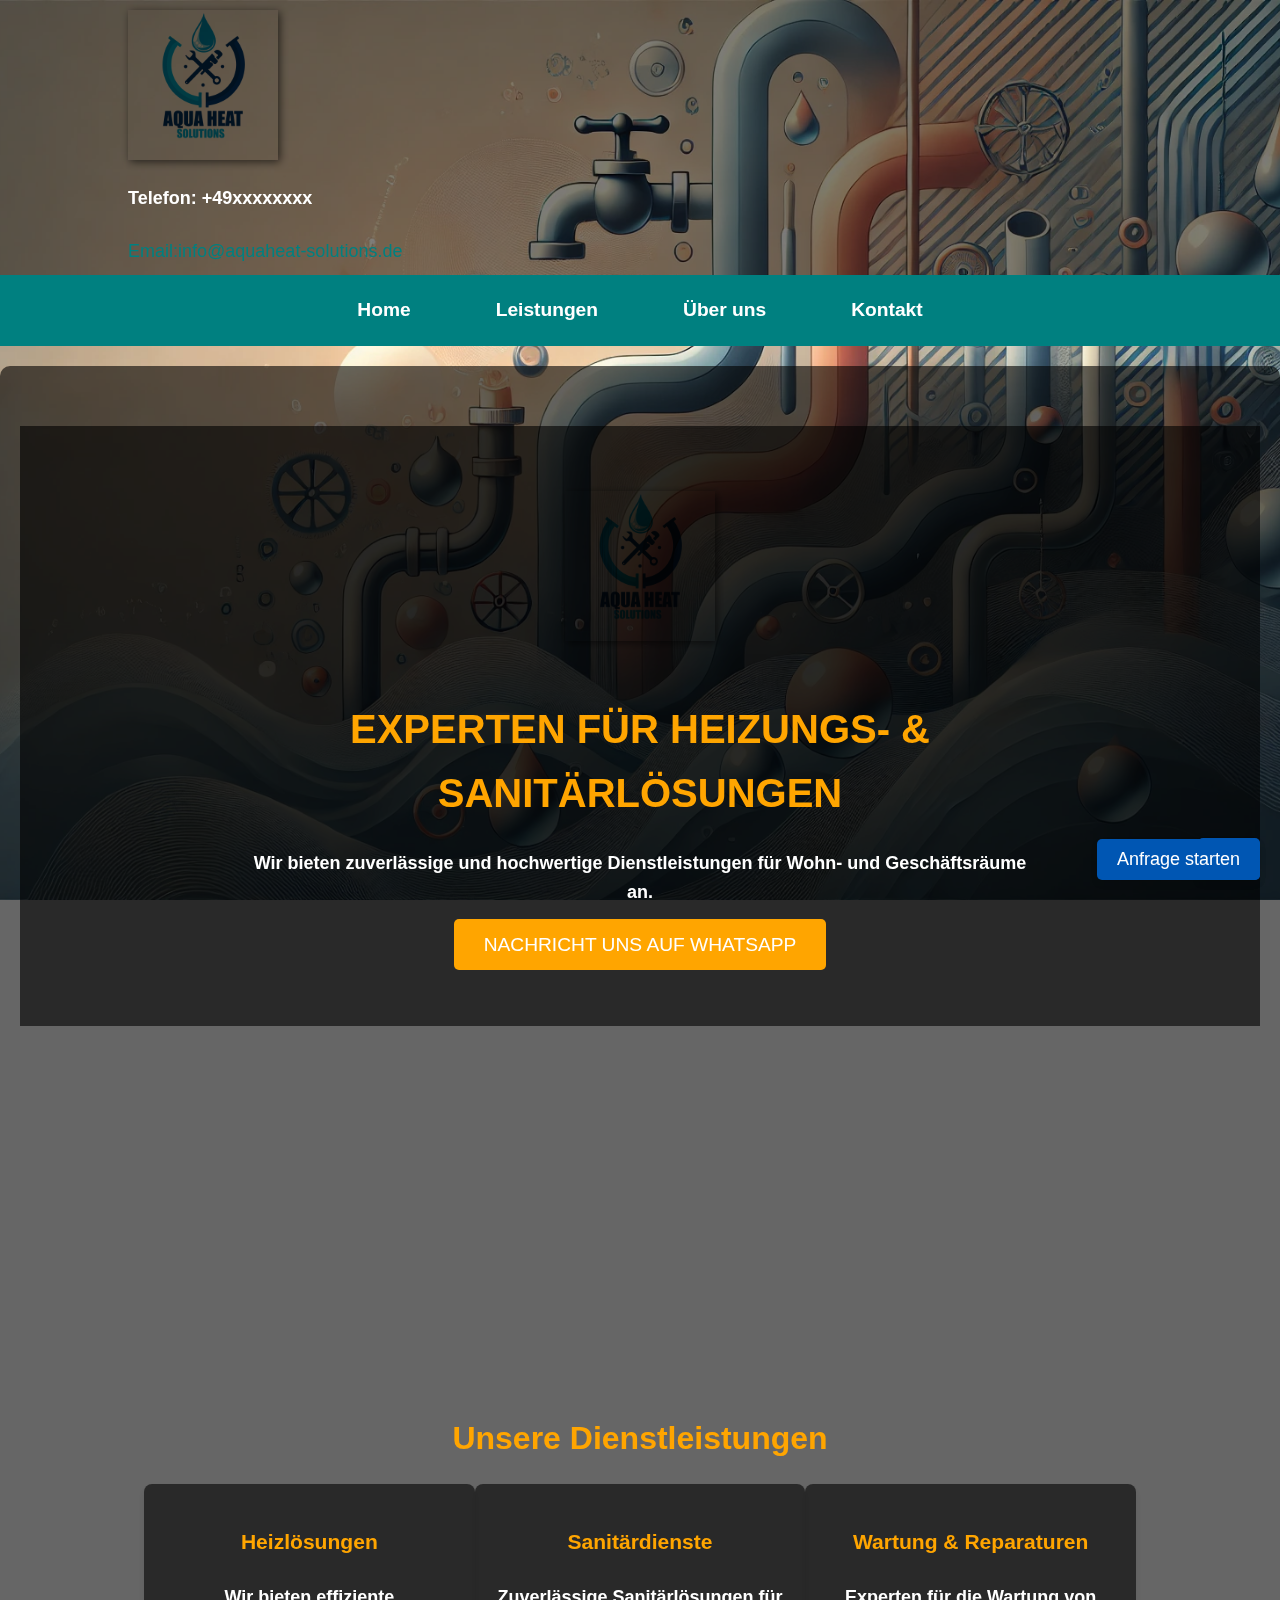
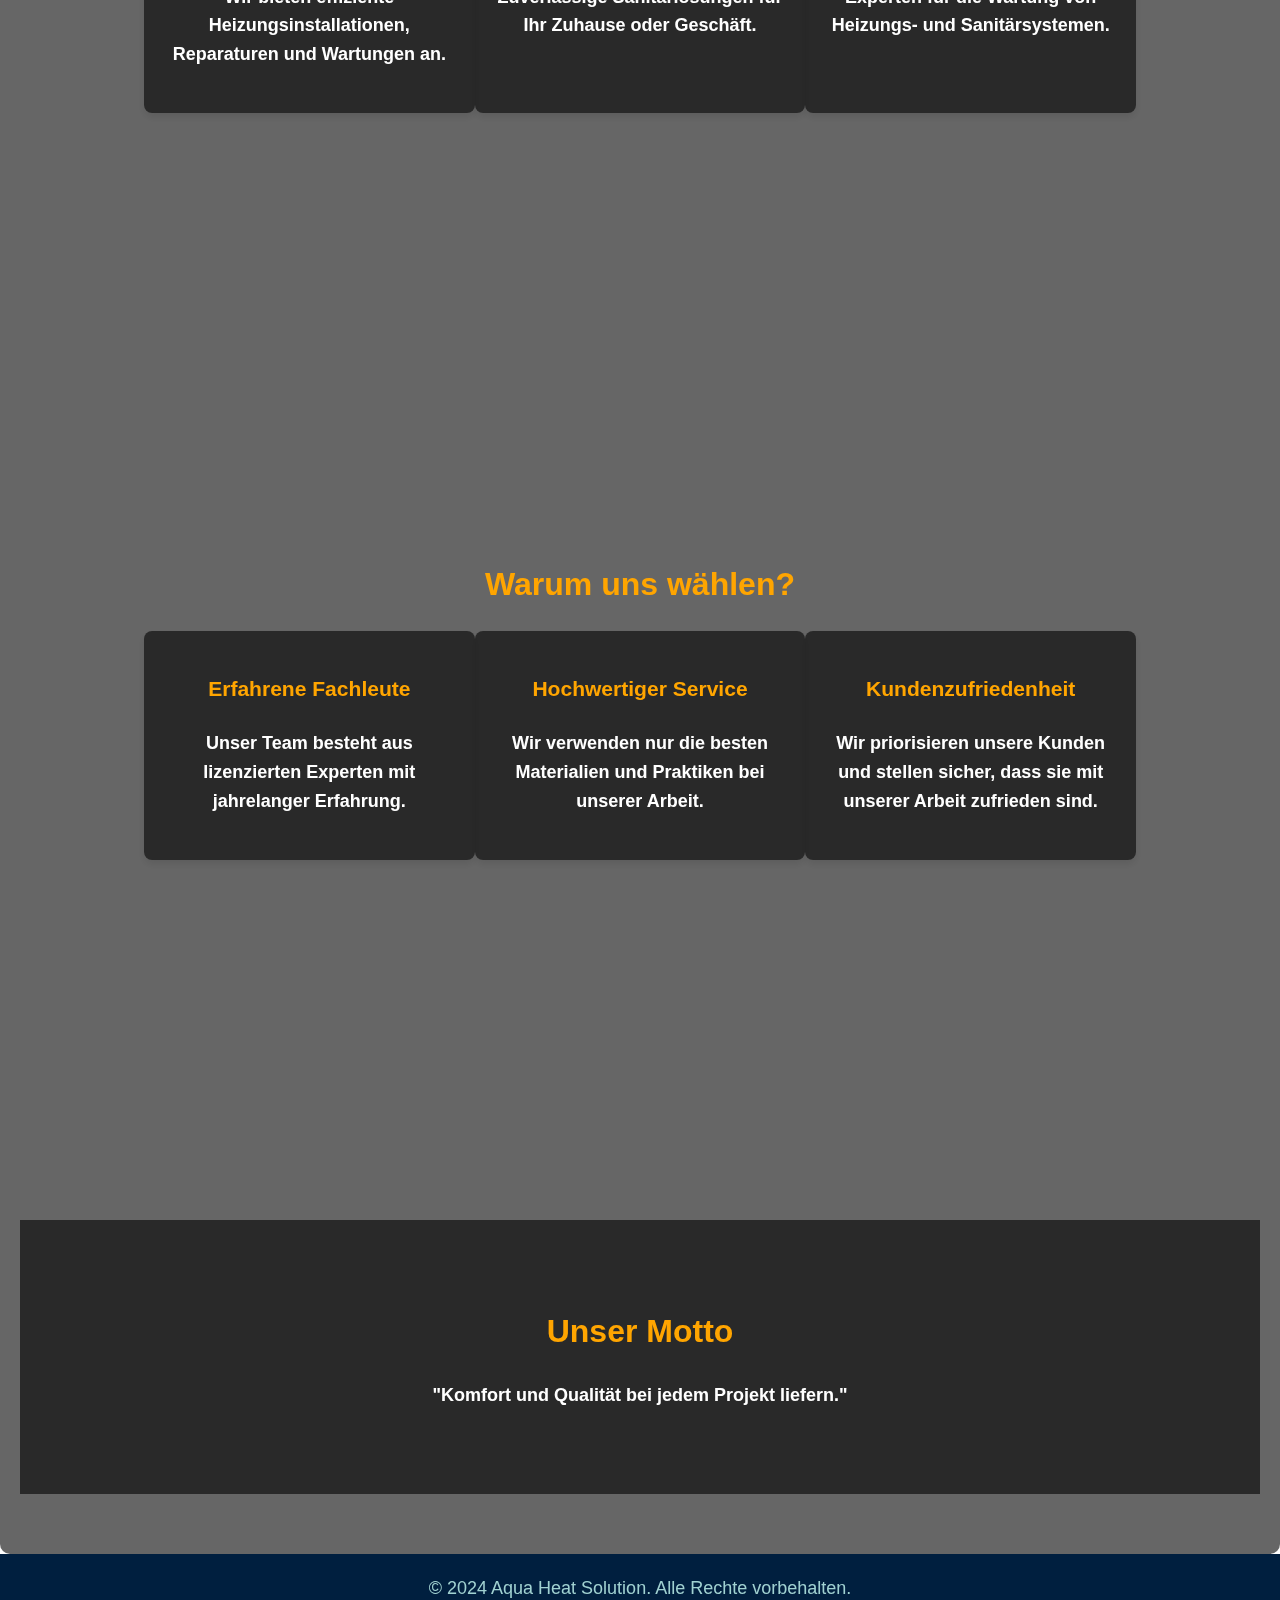
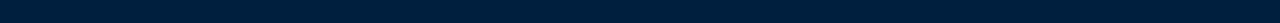
==== index.html @ ad31c1a5 "form with data" ====
<!DOCTYPE html>
<html lang="en">
<head>
    <meta charset="UTF-8">
    <meta name="viewport" content="width=device-width, initial-scale=1.0">
    <meta http-equiv="X-UA-Compatible" content="IE=edge">
    <title>Aqua Heat Solution - Professionelle Heizungs- und Sanitärdienste</title>
    <link rel="stylesheet" href="styles.css">
</head>
<body>

<header>
    <div class="container">
        <div class="logo">
            <img src="logo.jpeg" alt="Aqua Heat Solution Logo" width="150px">
        </div>
        <div class="contact-info">
            <h4>Telefon: +49xxxxxxxx</h4>
            <a href="mailto:info@aquaheat-solutions.de">Email:info@aquaheat-solutions.de</a>
        </div>
    </div>
</header>
  

    <!-- Navigation Bar -->
    <nav>
        <ul>
            <li><a href="index.html">Home</a></li>
            <li><a href="services.html">Leistungen</a></li>
            <li><a href="about.html">Über uns</a></li>
            <li><a href="contact.html">Kontakt</a></li>
        </ul>
    </nav>

<section class="home-page">
    <!-- Banner Section -->
    <section class="banner">
        <div class="banner-content">
            <img src="logo.jpeg" alt="Aqua Heat Solution Logo" class="banner-logo">
            <h1>Experten für Heizungs- & Sanitärlösungen</h1>
            <h4>Wir bieten zuverlässige und hochwertige Dienstleistungen für Wohn- und Geschäftsräume an.</h4>
            <a href="https://wa.me/4917631508461" class="cta-button">Nachricht uns auf WhatsApp</a>
        </div>
    </section>
     
  <!-- Services Provided Section -->
    <section id="servicesMain" class="servicesMain">
        <div class="container">
            <h2>Unsere Dienstleistungen</h2>
            <div class="servicesMain-list">
                <div class="servicesMain-item">
                    <h3>Heizlösungen</h3>
                    <h4>Wir bieten effiziente Heizungsinstallationen, Reparaturen und Wartungen an.</h4>
                </div>
                <div class="servicesMain-item">
                    <h3>Sanitärdienste</h3>
                    <h4>Zuverlässige Sanitärlösungen für Ihr Zuhause oder Geschäft.</h4>
                </div>
                <div class="servicesMain-item">
                    <h3>Wartung & Reparaturen</h3>
                    <h4>Experten für die Wartung von Heizungs- und Sanitärsystemen.</h4>
                </div>
            </div>
        </div>
    </section>
  
      <!-- Why Choose Us Section -->
    <section id="why-choose-us" class="why-choose-us">
        <div class="container">
            <h2>Warum uns wählen?</h2>
            <div class="reasons">
                <div class="reason-item">
                    <h3>Erfahrene Fachleute</h3>
                    <h4>Unser Team besteht aus lizenzierten Experten mit jahrelanger Erfahrung.</h4>
                </div>
                <div class="reason-item">
                    <h3>Hochwertiger Service</h3>
                    <h4>Wir verwenden nur die besten Materialien und Praktiken bei unserer Arbeit.</h4>
                </div>
                <div class="reason-item">
                    <h3>Kundenzufriedenheit</h3>
                    <h4>Wir priorisieren unsere Kunden und stellen sicher, dass sie mit unserer Arbeit zufrieden sind.</h4>
                </div>
            </div>
        </div>
    </section>
    
    <!-- Moto Section -->
    <section id="moto" class="moto">
        <div class="container">
            <h2>Unser Motto</h2>
            <h4>"Komfort und Qualität bei jedem Projekt liefern."</h4>
        </div>
    </section>
    
</section>

    <!-- Footer Section -->
    <footer>
        <div class="container">
            <p>&copy; 2024 Aqua Heat Solution. Alle Rechte vorbehalten.</p>
        </div> 
        
        <!-- Popup Widget -->
        <div id="inquiryPopup" class="popup">
            <div class="popup-content">
                <span class="close-btn">&times;</span>
                <h2>Anfrage senden</h2>
                <form id="inquiryForm"
                      name="contact" 
                      method="POST" netlify
                      data-netlify="true"
                >
                    <label for="name">Name:</label><br>
                    <input type="text" id="name" name="name" placeholder="Geben Sie Ihren Namen ein" required><br><br> <!-- Placeholder added -->
                    
                      <label for="service">Dienstleistung auswählen:</label>
                      <div class="checkbox-group">
                          <input type="checkbox" id="heating" name="service[]" value="heating">
                          <label for="heating">Heizung</label>

                          <input type="checkbox" id="plumbing" name="service[]" value="plumbing">
                          <label for="plumbing">Sanitär</label>

                          <input type="checkbox" id="repair" name="service[]" value="repair">
                          <label for="repair">Reparatur</label>
                      </div>
                    
                    <label for="email">Email:</label><br>
                    <input type="email" id="email" name="email" placeholder="Geben Sie Ihre E-Mail ein" required><br><br> <!-- Placeholder added -->
                    
                    <label for="attachment">Anhang hochladen:</label>
                    <input type="file" id="attachment" name="attachment" accept=".jpg,.jpeg,.png,.pdf"><br><br>
                    
                    <label for="message">Nachricht:</label><br>
                    <textarea id="message" name="message" placeholder="Schreiben Sie Ihre Nachricht hier" required></textarea><br><br> <!-- Placeholder added -->
                    
                    <button type="submit">Senden</button>
                </form>
            </div>
        </div>
        
       
        
<!-- Inquiry Button with Icon -->
<button class="inquiry-btn">
    &#128172; <!-- This is the speech bubble icon (in Unicode) -->
</button>


        <!-- Trigger Button -->
        <button id="inquiryBtn" class="inquiry-btn">Anfrage starten</button>

    </footer>
    
<!-- Include the script for background change -->
    <script src="script.js"></script>

</body>
</html>
---- styles.css ----
/* Global Background Styling */
body {
    font-family: Arial, sans-serif;
    margin: 0;
    padding: 0;
    background: url('background.png') no-repeat center center fixed;
    background-size: cover;
    background-position: center;
    transition: background-image 0.5s ease-in-out;
    color: #E0E0E0;
}

/* General body text (paragraphs) */
body, p {
    color: #A0D1D1; /* Very Light Blue for paragraph text */
    line-height: 1.6; /* Ensures good readability */
    font-size: 18px; /* Standard font size */
}

mark {
  background-color: #F5F5DC;
}

header, footer {
    background-color: rgba(0, 0, 0, 0.7); /* Semi-transparent background for header and footer */
    color: white;
    padding: 15px 0;
}

.container {
    width: 80%;
    margin: 0 auto;
}


/* Navigation Bar */
nav {
    background-color: #008080; /* Teal background matching the theme */
    padding: 15px 0; /* Adds padding for a larger bar */
    text-align: center; /* Center the navigation items */
}

/* Navigation Links */
nav ul {
    list-style-type: none; /* Remove bullet points */
    margin: 0;
    padding: 0;
}

nav ul li {
    display: inline-block; /* Horizontal navigation */
    margin: 0 20px; /* Space between navigation items */
}

nav ul li a {
    color: #ffffff; /* White font color to contrast with teal background */
    text-decoration: none; /* Remove underline */
    font-weight: bold; /* Make the links bold */
    font-size: 1.2rem; /* Increase font size for prominence */
    padding: 10px 20px; /* Add padding inside links for clickable area */
    transition: color 0.3s, background-color 0.3s; /* Smooth transition effect for hover */
}

/* Hover effect for navigation links */
nav ul li a:hover {
    color: #FFA500; /* Change to bright orange on hover */
    background-color: rgba(255, 255, 255, 0.1); /* Slight white background on hover */
    border-radius: 5px; /* Round the corners for hover effect */
}


.home-page {
    padding: 60px 20px;
    background-color: rgba(0, 0, 0, 0.6); /* Adding semi-transparent background */
    color: #fff;
    margin-top: 20px;
    border-radius: 10px;
}

.home-page h2 {
    font-size: 2rem;
    margin-bottom: 20px;
    text-align: center;
}

.home-page p {
    color: white;
}

/* Service Page Styling */
.services-page {
    padding: 60px 20px;
    background-color: rgba(0, 0, 0, 0.6); /* Adding semi-transparent background */
    color: #fff;
    margin-top: 20px;
    border-radius: 10px;
}

.services-page h2 {
    font-size: 2rem;
    margin-bottom: 20px;
    text-align: center;
}

.services-page p {
    color: white;
}

.service-item {
    margin-bottom: 30px;
    text-align: center;
}

/* General styling for service images */
.service-item img {
    width:  1920px; /* Default width for larger screens */
    height: auto; /* Maintain aspect ratio */
    margin-right: 20px; /* Space between image and text */
    border-radius: 8px; /* Rounded corners */
}

/* About Page Styling */
.about-page {
    padding: 60px 20px;
    background-color: rgba(0, 0, 0, 0.6); /* Semi-transparent background */
    color: 0;
    margin-top: 20px;
    border-radius: 10px;
}

.about-page h2 {
    font-size: 2rem;
    margin-bottom: 20px;
    text-align: center;
}

.about-page h4 {
    line-height: 1.6;
    color: white;
}

/* General formatting for list items */
li {
    font-size: 16px; /* Change font size */
    font-weight: bold; /* Make the text bold */
    color: white; /* Change text color */
    line-height: 1.6; /* Increase line spacing */
    padding: 5px 0; /* Add vertical space between list items */
    padding-left: 5px; /* Adjust this to reduce the gap between bullet and text */
    text-indent: -5px; /* Negative indent brings the text closer to the bullet */
}

/* Remove extra padding from the list */
ul, ol {
    padding-left: 20px; /* Adjust to reduce space between the bullet and text */
    margin-left: 0;
}

/* Contact Page Styling */
.contact-page {
    padding: 60px 20px;
    background-color: rgba(0, 0, 0, 0.6); /* Semi-transparent background */
    color: #fff;
    margin-top: 20px;
    border-radius: 10px;
}

.contact-page h2 {
    font-size: 2rem;
    margin-bottom: 20px;
    text-align: center;
}

.contact-page p {
    color: white;
}

.contact-form {
    max-width: 500px;
    margin: 0 auto;
}

.contact-form label {
    display: block;
    margin-bottom: 10px;
    font-weight: bold;
}

.contact-form input,
.contact-form textarea {
    width: 100%;
    padding: 10px;
    margin-bottom: 20px;
    border-radius: 5px;
    border: none;
    font-size: 1rem;
}

.contact-form button {
    padding: 10px 20px;
    background-color: #00b4d8;
    color: #fff;
    border: none;
    border-radius: 5px;
    cursor: pointer;
    font-size: 1.2rem;
}

.contact-form button:hover {
    background-color: #0077b6;
}

/* Footer Styling */
footer {
    text-align: center;
    padding: 20px 0;
    background-color: rgba(0, 0, 0, 0.8);
    color: #001f3f;
}

footer p {
    margin: 0;
}


/* CSS for Logo Alignment */
header .logo img {
    width: 150px;
    height: auto;
    display: block;
}

.logo img {
    width: 150px;
    height: auto;
    mix-blend-mode: multiply; /* Blend the logo with the background */
    filter: drop-shadow(2px 2px 4px rgba(0, 0, 0, 0.6));
}

/* Optional: If the header background is also transparent, adjust it */
header {
    background-color: rgba(0, 0, 0, 0.5); /* Make the header background semi-transparent */
    padding: 10px 0;
}

/* Headers */
h1, h2, h3 {
    color: #FFA500; /* Bright Orange for headers to make them pop */
}

/* Links */
a {
    color: #008080; /* Teal for links to complement the theme */
    text-decoration: none;
}

a:hover {
    color: #F5F5DC; /* Warm Beige for hovered links */
}



/* Main Banner Styles */
.banner {
    background-color: rgba(0, 0, 0, 0.6); /* Semi-transparent background */
    color: #fff;
    padding: 100px 20px;
    text-align: center;
    display: flex;
    justify-content: center;
    align-items: center;
    height: 400px;
    position: relative;
}

.banner-content {
    max-width: 800px;
}

.banner-logo {
    width: 150px;
    margin-bottom: 20px;
    mix-blend-mode: multiply; /* Blend the logo with the background */
    filter: drop-shadow(2px 2px 4px rgba(0, 0, 0, 0.6));
}

.banner h1 {
    font-size: 2.5rem;
    margin-bottom: 20px;
    text-transform: uppercase;
}

.banner p {
    font-size: 1.25rem;
    margin-bottom: 30px;
}

/* Smooth Scrolling */
html {
    scroll-behavior: smooth;
}

/* General Section Styling */
section {
    padding: 60px 0;
    text-align: center;
}

/* Services Section */

.servicesMain-list {
    display: flex;
    justify-content: space-around;
}

.servicesMain-item {
    width: 30%;
    padding: 20px;
    background-color: rgba(0, 0, 0, 0.6); /* Adding semi-transparent background */
    border-radius: 8px;
    box-shadow: 0 4px 8px rgba(0, 0, 0, 0.1);
    transition: transform 0.3s;
}

.servicesMain-item:hover {
    transform: translateY(-10px);
}

.servicesMain-item h3 {
    color: #FFA500; /* Bright orange to align with theme */
}

/* Why Choose Us Section */
/*.why-choose-us {
    background-color: #e6f7ff;
}*/

.reasons {
    display: flex;
    justify-content: space-around;
}

.reason-item {
    width: 30%;
    padding: 20px;
    background-color: rgba(0, 0, 0, 0.6); /* Adding semi-transparent background */
    border-radius: 8px;
    box-shadow: 0 4px 8px rgba(0, 0, 0, 0.1);
    transition: transform 0.3s;
}

.reason-item:hover {
    transform: translateY(-10px);
}

.reason-item h3 {
    color: #FFA500; /* Bright orange to align with theme */
}

/* Moto Section */
.moto {
    background-color: rgba(0, 0, 0, 0.6); /* Adding semi-transparent background */
    /*color: #ffffff;*/
}

.moto p {
    font-size: 1.5rem;
    font-style: italic;
}
/* Add space between Main and servicesMain sections */
#home {
    margin-bottom: 300px; /* Adjust the gap size */
}

#servicesMain {
    margin-top: 300px; /* This will create a gap before the Why Choose Us section */
}

/* Add space between servicesMain and why-choose-us sections */
#servicesMain {
    margin-bottom: 300px; /* Adjust the gap size */
}

#why-choose-us {
    margin-top: 300px; /* This will create a gap before the Why Choose Us section */
}

/* Add space between why-choose-us and moto sections */
#why-choose-us {
    margin-bottom: 300px; /* Adjust this value as needed */
}

#moto {
    margin-top: 300px; /* Adjust this value as needed */
}



/* Footer */
footer {
    background-color: #001f3f;
    color: #ffffff;
    padding: 20px 0;
}

/* CTA Button */
.cta-button {
    background-color: #FFA500;
    color: white;
    padding: 15px 30px;
    border: none;
    border-radius: 5px;
    font-size: 1.2rem;
    cursor: pointer;
    text-transform: uppercase;
}

.cta-button:hover {
    background-color: #ff7f00;
}

/* Media Queries */
@media (max-width: 768px) {
    .service-list, .reasons {
        flex-direction: column;
    }

    .service-item, .reason-item {
        width: 80%;
        margin: 10px auto;
    }
}


/* Popup Styles */
.popup {
    display: none;
    position: fixed;
    z-index: 1000;
    left: 0;
    top: 0;
    width: 100%;
    height: 100%;
    background-color: rgba(0, 0, 0, 0.6);
}

.popup-content {
    background-color: #fff;
    margin: 15% auto;
    padding: 20px;
    border-radius: 10px;
    width: 80%;
    max-width: 500px;
    text-align: center;
}

/* Style placeholder text */
input::placeholder, textarea::placeholder {
    color: #999; /* Grey color for placeholder */
    font-style: italic; /* Make the placeholder italic */
}


/* Close Button */
.close-btn {
    position: absolute;
    top: 10px; /* Adjust this for vertical alignment */
    right: 15px; /* Adjust this for horizontal alignment */
    font-size: 28px;
    font-weight: bold;
    color: 0; /* Use a visible color (can be changed to fit your theme) */
    cursor: pointer;
    z-index: 1001;
}

.close-btn:hover {
    color: #f00; /* Change to red on hover for visibility */
}


.inquiry-btn {
    position: fixed;
    bottom: 20px;
    right: 20px;
    padding: 10px 20px;
    background-color: #0056b3;
    color: white;
    border: none;
    border-radius: 5px;
    cursor: pointer;
    font-size: 18px; /* Adjust text/icon size */
    box-shadow: 0 4px 6px rgba(0, 0, 0, 0.1);
    animation: pulse 1.5s infinite; /* Animation to pulse */
}

/* Pulse Animation */
@keyframes pulse {
    0% {
        transform: scale(1);
        box-shadow: 0 0 10px rgba(0, 86, 179, 0.7);
    }
    50% {
        transform: scale(1.1); /* Slightly bigger */
        box-shadow: 0 0 20px rgba(0, 86, 179, 0.9);
    }
    100% {
        transform: scale(1);
        box-shadow: 0 0 10px rgba(0, 86, 179, 0.7);
    }
}

/* Add hover effect */
.inquiry-btn:hover {
    background-color: #004494;
    animation: none; /* Stop the animation on hover for smoothness */
    transform: scale(1.05); /* Slightly enlarge on hover */
    box-shadow: 0 8px 12px rgba(0, 86, 179, 0.9);
}

/* Form Container */
#inquiryForm {
    background-color: white;
    padding: 8px;
    border-radius: 8px;
    width: 100%;
    max-width: 400px;
    box-sizing: border-box;
    margin-top: 1px; /* Adjust this value to move form closer to top */
    margin-bottom: 2px;
}

/* Heading */
#inquiryForm h2 {
    text-align: left;
    color: #0056b3;
    margin-bottom: 2px;
    margin-top: 1px;
}

/* Label */
#inquiryForm label {
    color: black;
    text-align: left;
    font-size: 16px;
    display: block;
    margin-bottom: 2px; /* Space below the label */
    margin-top: 0; /* Remove any space above the label */
}

/* Style for larger input boxes and textarea */
#inquiryForm input[type="text"],
#inquiryForm input[type="email"],
#inquiryForm textarea {
    width: 100%;  /* Full width of the parent container */
    padding: 8px; /* More padding for larger input fields */
    margin-bottom: 1px; /* Adds space between input fields */;
    font-size: 14px; /* Larger font size */
    border-radius: 5px; /* Rounded corners */
    border: 1px solid #ccc; /* Border for better visibility */
    box-sizing: border-box; /* Ensures padding doesn't overflow the box */

}


/* Larger textarea */
#inquiryForm textarea {
    height: 100px;
    resize: none;
}


/* Checkbox Group - Single Line Layout */
.checkbox-group {
    display: flex;
    flex-wrap: wrap; /* Allows checkboxes to wrap to the next line if needed */
    gap: 10px; /* Add spacing between checkboxes */
    align-items: center; /* Align the checkboxes and labels vertically in line */
    margin-bottom: 10px; /* Increased space below checkbox group */
}

.checkbox-group input[type="checkbox"] {
    margin-right: 10px; /* Space between checkbox and label */
}

/* Enhanced button styling */
button[type="submit"] {
    background-color: #007BFF; /* Blue color */
    color: white;
    font-size: 14px; /* Larger text size */
    padding: 10px;
    border: none;
    border-radius: 5px; /* Rounded corners */
    cursor: pointer;
    box-shadow: 0 4px 6px rgba(0, 0, 0, 0.1); /* Soft shadow */
    transition: background-color 0.3s, box-shadow 0.3s; /* Smooth transitions */
}

/* Hover effect */
button[type="submit"]:hover {
    background-color: #0056b3; /* Darker blue on hover */
    box-shadow: 0 6px 8px rgba(0, 0, 0, 0.2); /* Deeper shadow */
    transform: translateY(-2px); /* Slight raise on hover */
}

/* Button pulse animation */
button[type="submit"] {
    animation: pulse 2s infinite;
}

@keyframes pulse {
    0% {
        transform: scale(1);
    }
    50% {
        transform: scale(1.05);
    }
    100% {
        transform: scale(1);
    }
}



/* Mobile Responsiveness */
@media screen and (max-width: 600px) {

    header .logo img {
        width: 120px;
    }
   
   .banner h1 {
        font-size: 2rem;
    }
    
    .banner p {
        font-size: 1rem;
    }
    
   .cta-button {
        font-size: 14px; /* Reduce font size for mobile */
        padding: 12px 20px; /* Reduce padding to fit text in one line */
    }
    
   nav ul {
        flex-direction: row; /* Make sure items are still in a single line */
        flex-wrap: wrap; /* Allow wrapping if necessary */
        justify-content: space-around; /* Spread items across the width */
        padding: 10px; /* Add some padding for better layout */
    }

    nav ul li {
        margin: 0 8px; /* Reduce the space between navigation items */
    }

    nav ul li a {
        font-size: 12px; /* Make font smaller to fit in one line */
        padding: 12px 12px; /* Reduce padding to fit text in one line */
    } 
    
     .servicesMain-list {
        display: flex;
        flex-direction: column; /* Stack items vertically */
        align-items: center; /* Center the items horizontally */
    }

    .servicesMain-item {
        width: 90%; /* Make sure the item takes up most of the container width */
        margin-bottom: 20px; /* Add space between the items */
        text-align: center; /* Center text inside the items */
    }

    /* Adjust text sizes in Why Choose Us section */
    #why-choose-us h2, #moto h2 {
        font-size: 1.8rem;
    }

    #why-choose-us p, #moto p {
        font-size: 1rem;
    }
    
    .service-item img {
        width: 100%; /* Increase the image size to 80% of the container */
        height: auto; /* Keep aspect ratio */
        margin: 0 auto 20px auto; /* Center image on mobile and add margin below */
        display: block; /* Center the image by making it a block element */
    }
    
    .service-item {
        display: block; /* Stack image and text vertically */
        text-align: center; /* Center-align the text */
        margin-bottom: 30px; /* Add space between service items */
    }

    .service-item h3 {
        font-size: 1.6rem; /* Increase heading size for better readability on mobile */
    }

    .service-item h4 {
        font-size: 1.2rem; /* Increase paragraph size for better readability */
        line-height: 1.6; /* Improve spacing between lines of text */
    }
    
}
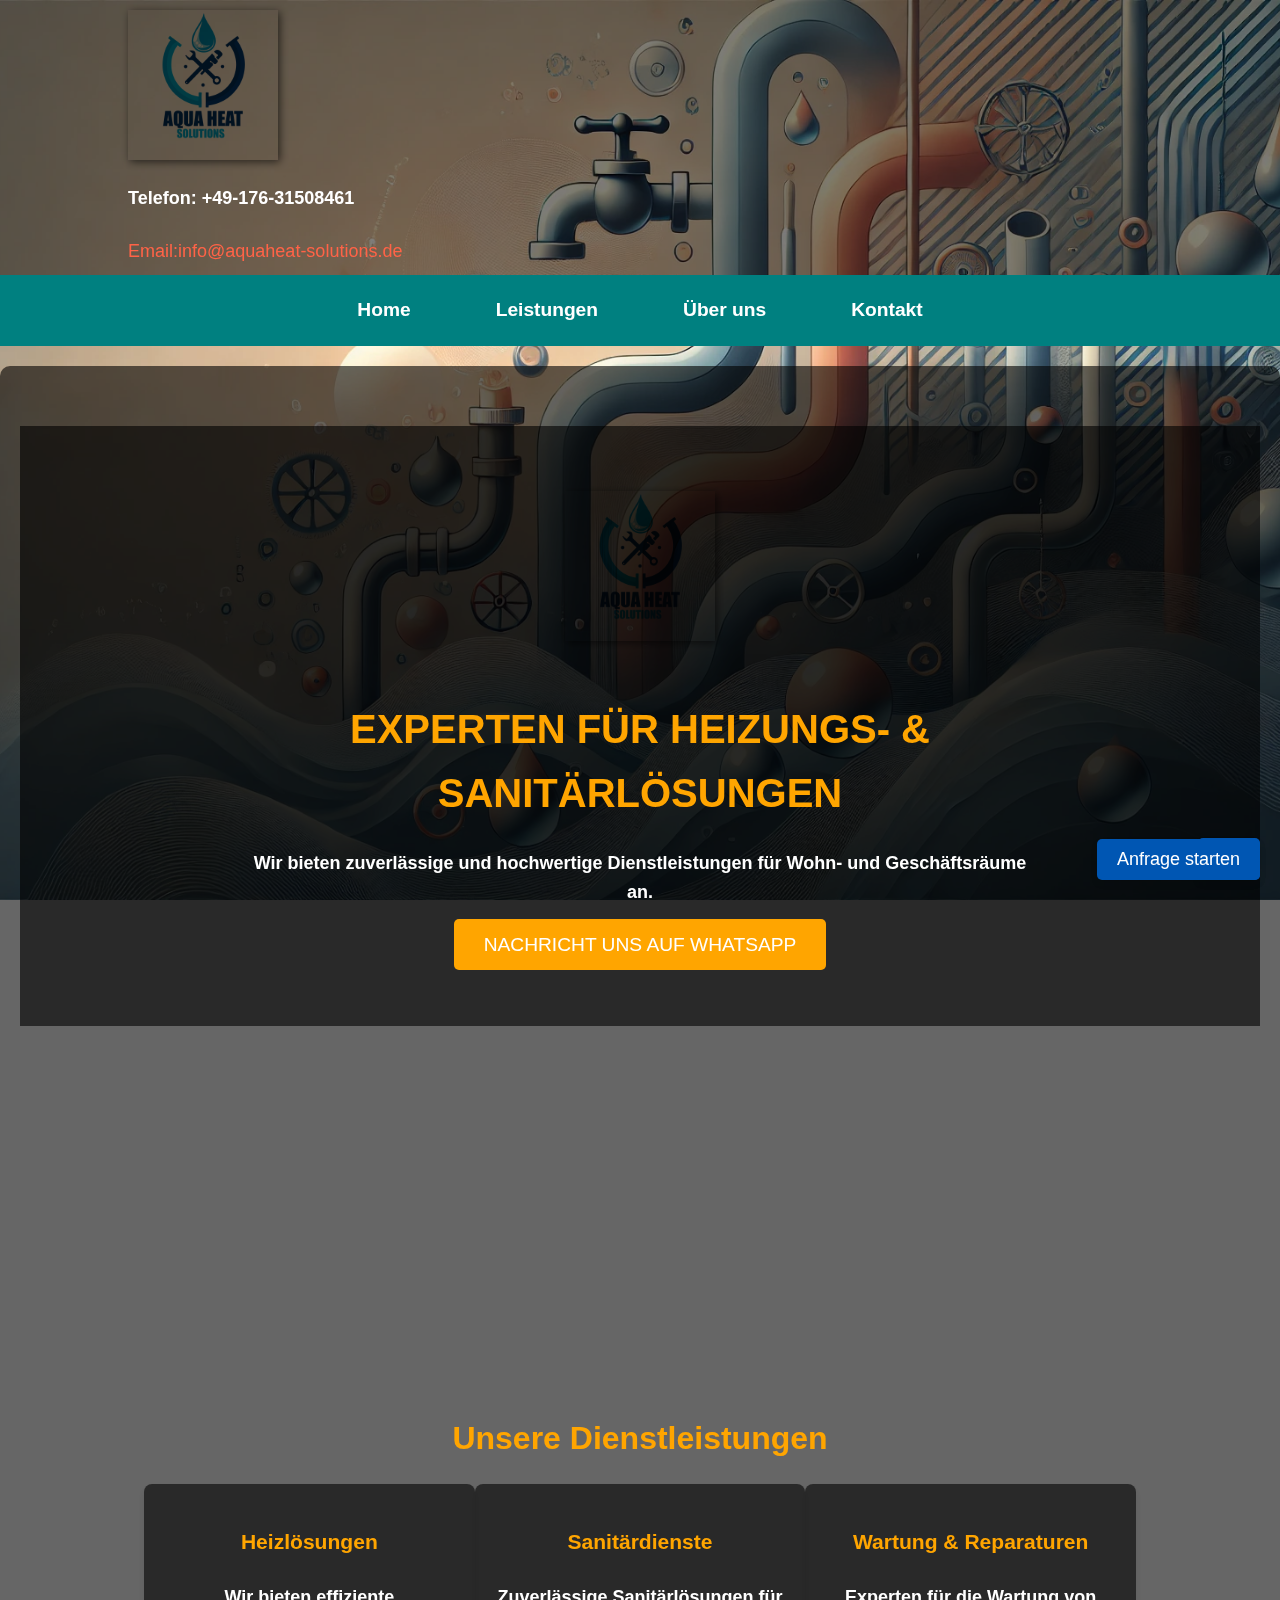
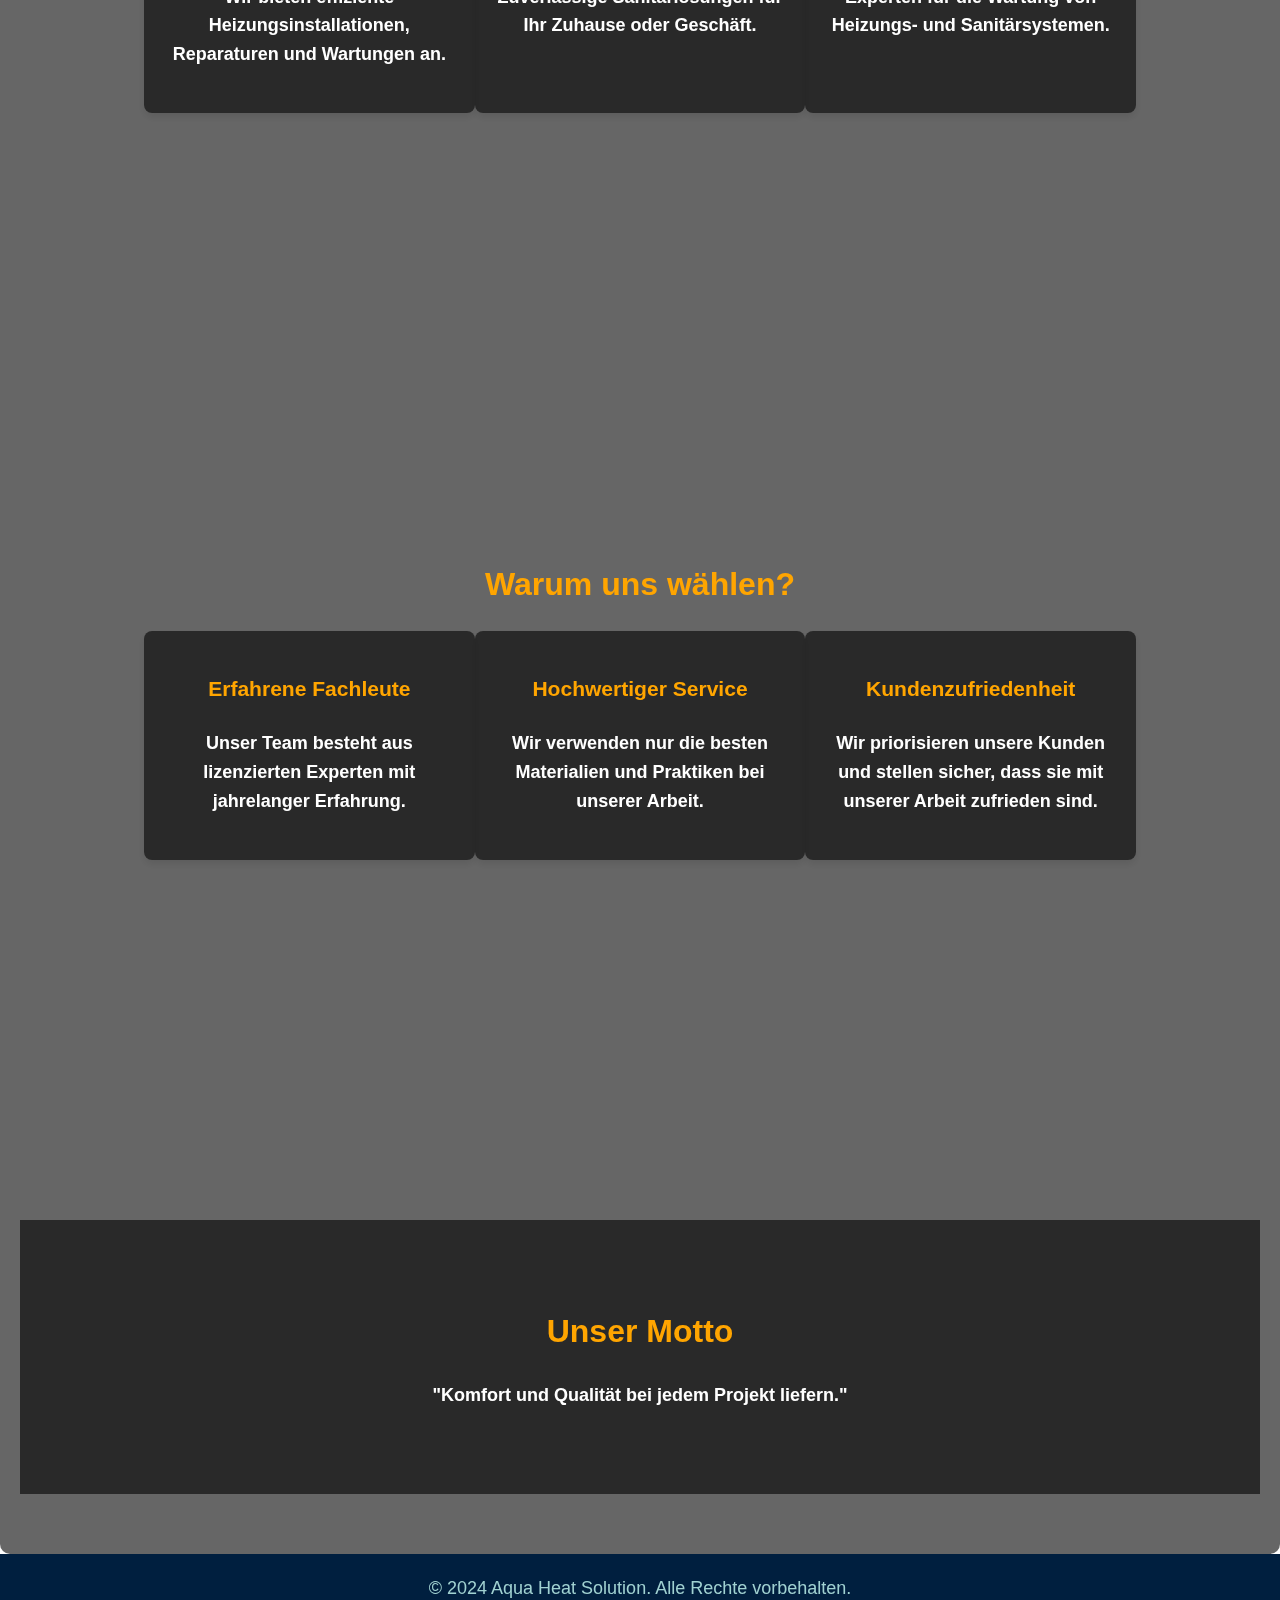
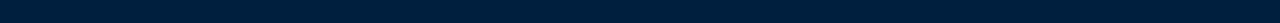
==== commit 39a8582b: "reduce image size" ====
--- a/index.html
+++ b/index.html
@@ -15,7 +15,7 @@
             <img src="logo.jpeg" alt="Aqua Heat Solution Logo" width="150px">
         </div>
         <div class="contact-info">
-            <h4>Telefon: +49xxxxxxxx</h4>
+            <h4>Telefon: +49-176-31508461</h4>
             <a href="mailto:info@aquaheat-solutions.de">Email:info@aquaheat-solutions.de</a>
         </div>
     </div>
@@ -114,20 +114,25 @@
                     <label for="name">Name:</label><br>
                     <input type="text" id="name" name="name" placeholder="Geben Sie Ihren Namen ein" required><br><br> <!-- Placeholder added -->
                     
-                      <label for="service">Dienstleistung auswählen:</label>
-                      <div class="checkbox-group">
-                          <input type="checkbox" id="heating" name="service[]" value="heating">
-                          <label for="heating">Heizung</label>
-
-                          <input type="checkbox" id="plumbing" name="service[]" value="plumbing">
-                          <label for="plumbing">Sanitär</label>
-
-                          <input type="checkbox" id="repair" name="service[]" value="repair">
-                          <label for="repair">Reparatur</label>
-                      </div>
-                    
                     <label for="email">Email:</label><br>
                     <input type="email" id="email" name="email" placeholder="Geben Sie Ihre E-Mail ein" required><br><br> <!-- Placeholder added -->
+                    
+                    <label>Dienstleistung auswählen:</label>
+                    <div class="checkbox-group">
+                        <div>
+                            <input type="checkbox" id="heating" name="service[]" value="heating">
+                            <label for="heating">Heizung</label>
+                        </div>
+                        <div>
+                            <input type="checkbox" id="plumbing" name="service[]" value="plumbing">
+                            <label for="plumbing">Sanitär</label>
+                        </div>
+                        <div>
+                            <input type="checkbox" id="repair" name="service[]" value="repair">
+                            <label for="repair">Reparatur</label>
+                        </div>
+                    </div>
+                    
                     
                     <label for="attachment">Anhang hochladen:</label>
                     <input type="file" id="attachment" name="attachment" accept=".jpg,.jpeg,.png,.pdf"><br><br>
--- a/styles.css
+++ b/styles.css
@@ -138,6 +138,19 @@
     line-height: 1.6;
     color: white;
 }
+
+header a {
+  color: #FF6347; /* Change this to your desired color */
+}
+
+header a:hover {
+  color: #32CD32; /* Hover color */
+}
+
+header a:visited {
+  color: #8A2BE2; /* Visited color */
+}
+
 
 /* General formatting for list items */
 li {
@@ -419,17 +432,6 @@
     background-color: #ff7f00;
 }
 
-/* Media Queries */
-@media (max-width: 768px) {
-    .service-list, .reasons {
-        flex-direction: column;
-    }
-
-    .service-item, .reason-item {
-        width: 80%;
-        margin: 10px auto;
-    }
-}
 
 
 /* Popup Styles */
@@ -437,12 +439,56 @@
     display: none;
     position: fixed;
     z-index: 1000;
-    left: 0;
-    top: 0;
+    left: 10%;
+    top: 10%;
     width: 100%;
-    height: 100%;
+    height: 80%;
     background-color: rgba(0, 0, 0, 0.6);
 }
+
+/* Pop-up Widget Styles */
+#inquiryPopup {
+    position: fixed;
+    top: 50%; /* Center vertically */
+    left: 50%; /* Center horizontally */
+    transform: translate(-50%, -50%); /* Offset by 50% to fully center */
+    width: 90%; /* Width of the pop-up */
+    max-width: 400px;
+    max-height: 90%; /* Limit the height of the popup to 90% of the viewport */
+    background-color: #f9f9f9;
+    padding: 20px;
+    border-radius: 8px;
+    z-index: 1001;
+    overflow-y: auto; /* Enable vertical scrolling if content exceeds height */
+    border-radius: 8px;
+    box-sizing: border-box;
+}
+
+/* Close button */
+.inquiry-popup .close {
+    position: absolute;
+    top: 10px;
+    right: 10px;
+    font-size: 20px;
+    cursor: pointer;
+}
+
+/* Prevent body from scrolling when popup is open */
+body.popup-open {
+    overflow: hidden;
+}
+
+/* Inquiry form fields inside the popup */
+.inquiry-popup form {
+    display: flex;
+    flex-direction: column;
+}
+
+.inquiry-popup label {
+    margin-bottom: 8px;
+    font-size: 16px;
+}
+
 
 .popup-content {
     background-color: #fff;
@@ -468,7 +514,7 @@
     right: 15px; /* Adjust this for horizontal alignment */
     font-size: 28px;
     font-weight: bold;
-    color: 0; /* Use a visible color (can be changed to fit your theme) */
+    color: #333;
     cursor: pointer;
     z-index: 1001;
 }
@@ -519,12 +565,13 @@
 
 /* Form Container */
 #inquiryForm {
-    background-color: white;
+    background-color: #f9f9f9; /* Light background */
     padding: 8px;
     border-radius: 8px;
     width: 100%;
     max-width: 400px;
     box-sizing: border-box;
+    border-radius: 10px;
     margin-top: 1px; /* Adjust this value to move form closer to top */
     margin-bottom: 2px;
 }
@@ -533,18 +580,21 @@
 #inquiryForm h2 {
     text-align: left;
     color: #0056b3;
-    margin-bottom: 2px;
+    margin-bottom: 1px;
     margin-top: 1px;
 }
 
 /* Label */
 #inquiryForm label {
-    color: black;
+    display: block;
+    color: #333; /* Darker gray for contrast */
     text-align: left;
     font-size: 16px;
-    display: block;
     margin-bottom: 2px; /* Space below the label */
     margin-top: 0; /* Remove any space above the label */
+    font-weight: 500; /* Semi-bold to make the label stand out */
+    text-transform: capitalize; /* Capitalize the first letter for a clean look */
+    letter-spacing: 0.5px
 }
 
 /* Style for larger input boxes and textarea */
@@ -558,13 +608,20 @@
     border-radius: 5px; /* Rounded corners */
     border: 1px solid #ccc; /* Border for better visibility */
     box-sizing: border-box; /* Ensures padding doesn't overflow the box */
-
-}
-
+    background-color: #fff;
+    transition: border-color 0.3s ease;
+
+}
+
+#inquiryForm input[type="text"]:focus,
+#inquiryForm input[type="email"]:focus,
+#inquiryForm textarea:focus {
+    border-color: #0056b3; /* Highlight input field on focus with your theme's color */
+}
 
 /* Larger textarea */
 #inquiryForm textarea {
-    height: 100px;
+    height: 80px;
     resize: none;
 }
 
@@ -572,14 +629,27 @@
 /* Checkbox Group - Single Line Layout */
 .checkbox-group {
     display: flex;
-    flex-wrap: wrap; /* Allows checkboxes to wrap to the next line if needed */
-    gap: 10px; /* Add spacing between checkboxes */
-    align-items: center; /* Align the checkboxes and labels vertically in line */
-    margin-bottom: 10px; /* Increased space below checkbox group */
+    /*flex-direction: column; /* Stack the checkboxes vertically */
+    gap: 10px; /* Space between checkboxes */
+    margin-bottom: 20px; /* Add some space at the bottom */
 }
 
 .checkbox-group input[type="checkbox"] {
-    margin-right: 10px; /* Space between checkbox and label */
+    margin-right: 1px; /* Space between checkbox and label */
+}
+
+/* Align checkbox and label horizontally */
+.checkbox-group div {
+    display: flex;
+    align-items: center; /* Ensure the checkbox and label are aligned in a single line */
+}
+
+/* Label styling */
+.checkbox-group label {
+    font-size: 14px;
+    margin-left: 1px;
+    color: #0056b3; /* Different color for checkbox labels (align with your theme) */
+    cursor: pointer; /* Make the label clickable */
 }
 
 /* Enhanced button styling */
@@ -620,6 +690,132 @@
 }
 
 
+/* Style for the thumbnail gallery */
+.thumbnail-gallery {
+    display: flex;
+    flex-direction: column; /* Stack images vertically */
+    gap: 10px;
+    margin-top: 10px;
+    justify-content: center; /* Center content horizontally */
+    align-items: center;      /* Center content vertically in the container */
+}
+
+/* Make the images behave like thumbnails using CSS */
+.thumbnail {
+    width: 100%;  /* Set the width for the thumbnail */
+    max-width: 200px;     /* Maximum width for the thumbnail */
+    height: auto;  /* Maintain aspect ratio */
+    cursor: pointer;
+    border: 2px solid #ccc;
+    border-radius: 4px;
+    transition: transform 0.3s ease, box-shadow 0.3s ease; /* Smooth transitions */
+}
+
+/* Enlarge the image slightly on hover */
+.thumbnail:hover {
+    transform: scale(1.05);  /* Enlarge the thumbnail on hover */
+    box-shadow: 0 4px 8px rgba(0, 0, 0, 0.2); /* Add a shadow effect */
+}
+
+/* Lightbox Styles (Same as Before) */
+.lightbox {
+    display: none;
+    position: fixed;
+    z-index: 1000;
+    left: 0;
+    top: 0;
+    width: 100%;
+    height: 100%;
+    background-color: rgba(0, 0, 0, 0.8);
+    text-align: center;
+}
+
+.lightbox-img {
+    margin-top: 5%;
+    max-width: 80%;
+    max-height: 80%;
+}
+
+.lightbox-caption {
+    color: #fff;
+    padding: 10px 0;
+    font-size: 18px;
+}
+
+.close {
+    position: absolute;
+    top: 20px;
+    right: 20px;
+    font-size: 40px;
+    color: white;
+    cursor: pointer;
+}
+
+.prev, .next {
+    cursor: pointer;
+    position: absolute;
+    top: 50%;
+    padding: 10px;
+    color: white;
+    font-weight: bold;
+    font-size: 30px;
+    user-select: none;
+    background: rgba(0, 0, 0, 0.4); /* Added background to improve visibility */
+    border-radius: 50%;
+    transition: transform 0.2s;
+}
+
+.prev {
+    left: 10px;
+}
+
+.next {
+    right: 10px;
+}
+
+/* Hover effect for Previous and Next arrows */
+.prev:hover, .next:hover {
+    transform: scale(1.2);
+}
+
+
+/* Responsive Layout for larger screens */
+@media (min-width: 768px) {
+    .thumbnail-gallery {
+        flex-direction: row; /* On larger screens, switch to horizontal layout */
+        gap: 20px;
+        justify-content: center; 
+    }
+
+    .thumbnail {
+        max-width: 150px; /* Increase the max width for larger screens */
+    }
+}
+
+/* Media Queries */
+@media (max-width: 768px) {
+    .service-list, .reasons {
+        flex-direction: column;
+    }
+
+    .service-item, .reason-item {
+        width: 80%;
+        margin: 10px auto;
+    }
+    
+   .logo {
+        width: 120px;
+        background-color: transparent; /* Force transparency on mobile */
+    }
+}
+
+/* Mobile View Adjustments */
+@media (max-width: 480px) {
+    .thumbnail {
+        max-width: 90px; /* Smaller thumbnails for mobile devices */
+    }
+}
+
 
 /* Mobile Responsiveness */
 @media screen and (max-width: 600px) {
@@ -700,6 +896,32 @@
         line-height: 1.6; /* Improve spacing between lines of text */
     }
     
-}
-
-
+    
+    .lightbox-img {
+        max-width: 90%; /* Increase image size on mobile */
+        max-height: 70%; /* Adjust height for better mobile experience */
+    }
+
+    .close {
+        top: 10px;
+        right: 10px; /* Bring the close button closer to the image */
+        font-size: 35px; /* Slightly smaller on mobile */
+    }
+
+    .prev, .next {
+        top: 45%; /* Adjust position relative to the image */
+        font-size: 25px; /* Reduce the size of the icons */
+        padding: 8px; /* Smaller padding for mobile */
+    }
+
+    .prev {
+        left: 15px; /* Move the prev button closer */
+    }
+
+    .next {
+        right: 15px; /* Move the next button closer */
+    }
+    
+}
+
+
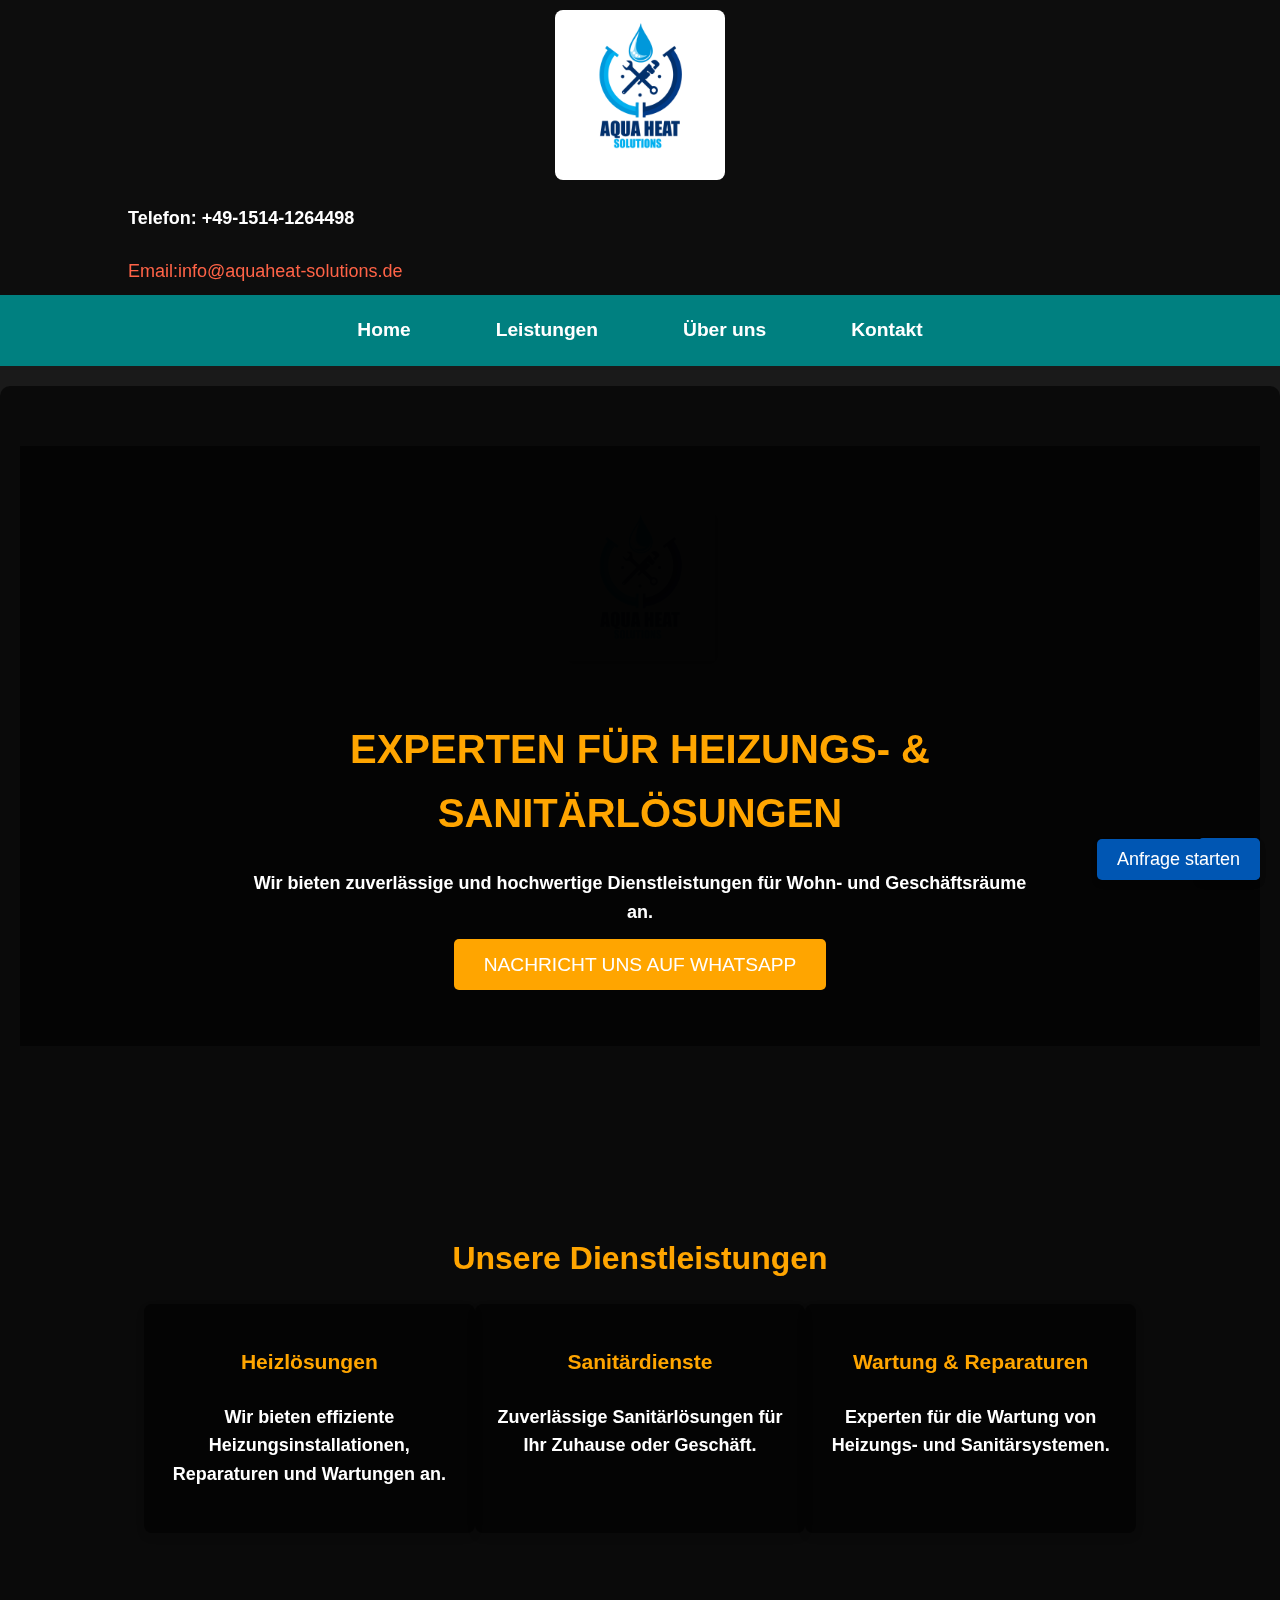
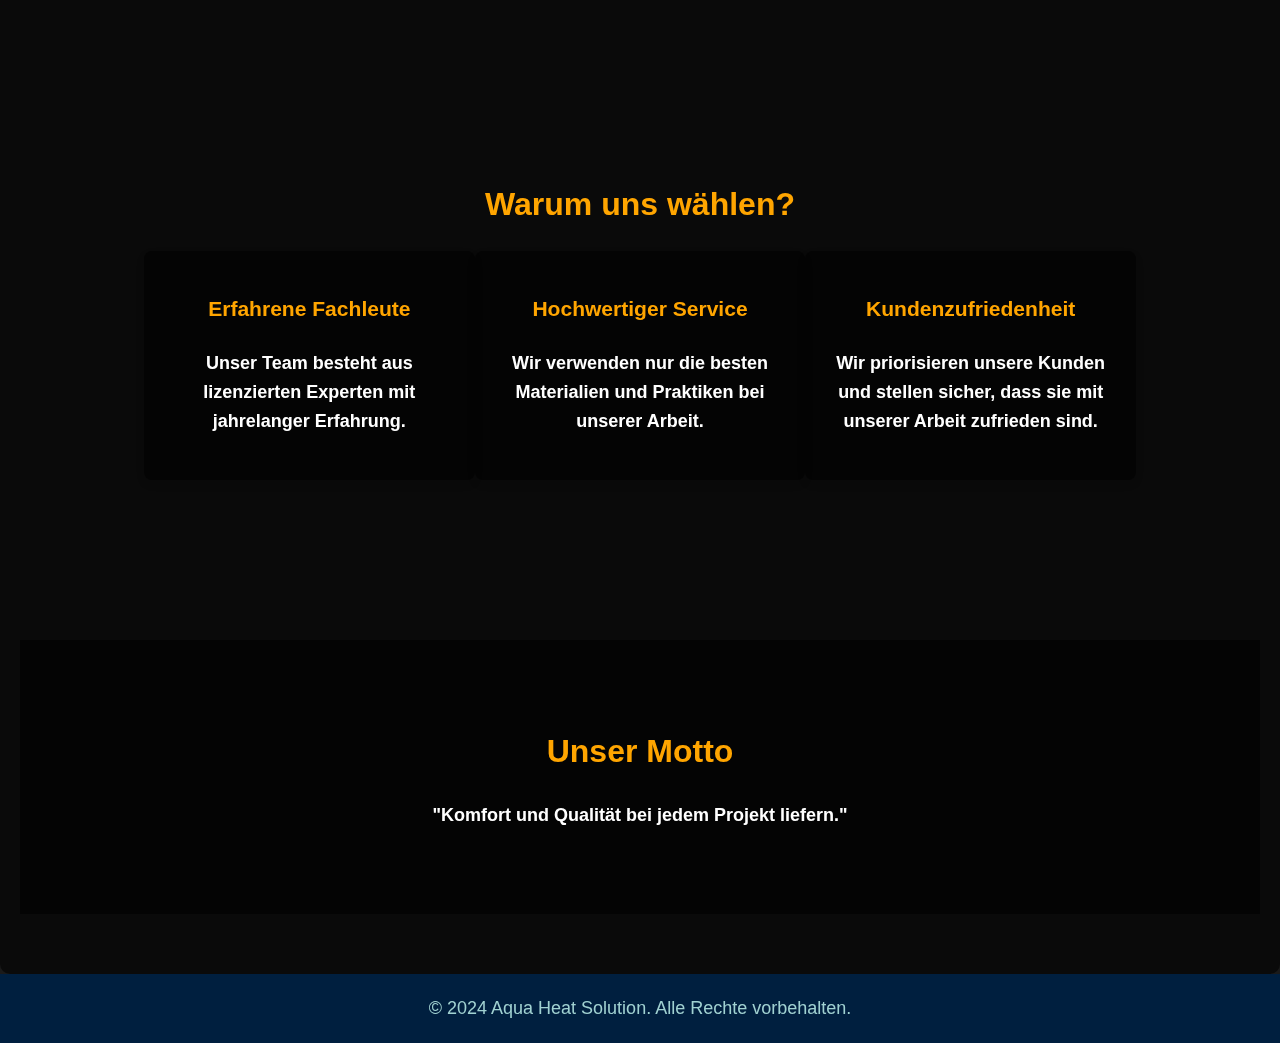
==== commit 9dd600ed: "new dark theme" ====
--- a/index.html
+++ b/index.html
@@ -15,7 +15,7 @@
             <img src="logo.jpeg" alt="Aqua Heat Solution Logo" width="150px">
         </div>
         <div class="contact-info">
-            <h4>Telefon: +49-176-31508461</h4>
+            <h4>Telefon: +49-1514-1264498</h4>
             <a href="mailto:info@aquaheat-solutions.de">Email:info@aquaheat-solutions.de</a>
         </div>
     </div>
--- a/styles.css
+++ b/styles.css
@@ -3,10 +3,7 @@
     font-family: Arial, sans-serif;
     margin: 0;
     padding: 0;
-    background: url('background.png') no-repeat center center fixed;
-    background-size: cover;
-    background-position: center;
-    transition: background-image 0.5s ease-in-out;
+    background-color: #1a1a1a; /* Dark gray background */
     color: #E0E0E0;
 }
 
@@ -244,10 +241,13 @@
 }
 
 .logo img {
-    width: 150px;
+    display: block;
+    width: 150px; /* Adjust size as needed */
     height: auto;
-    mix-blend-mode: multiply; /* Blend the logo with the background */
-    filter: drop-shadow(2px 2px 4px rgba(0, 0, 0, 0.6));
+    margin: 0 auto; /* Center the logo */
+    background-color: white; /* Light background to make it stand out */
+    padding: 10px; /* Add some padding around the logo */
+    border-radius: 8px; /* Optional: Add rounded corners */
 }
 
 /* Optional: If the header background is also transparent, adjust it */
@@ -382,29 +382,29 @@
 }
 /* Add space between Main and servicesMain sections */
 #home {
-    margin-bottom: 300px; /* Adjust the gap size */
+    margin-bottom: 100px; /* Adjust the gap size */
 }
 
 #servicesMain {
-    margin-top: 300px; /* This will create a gap before the Why Choose Us section */
+    margin-top: 100px; /* This will create a gap before the Why Choose Us section */
 }
 
 /* Add space between servicesMain and why-choose-us sections */
 #servicesMain {
-    margin-bottom: 300px; /* Adjust the gap size */
+    margin-bottom: 100px; /* Adjust the gap size */
 }
 
 #why-choose-us {
-    margin-top: 300px; /* This will create a gap before the Why Choose Us section */
+    margin-top: 100px; /* This will create a gap before the Why Choose Us section */
 }
 
 /* Add space between why-choose-us and moto sections */
 #why-choose-us {
-    margin-bottom: 300px; /* Adjust this value as needed */
+    margin-bottom: 100px; /* Adjust this value as needed */
 }
 
 #moto {
-    margin-top: 300px; /* Adjust this value as needed */
+    margin-top: 100px; /* Adjust this value as needed */
 }
 
 
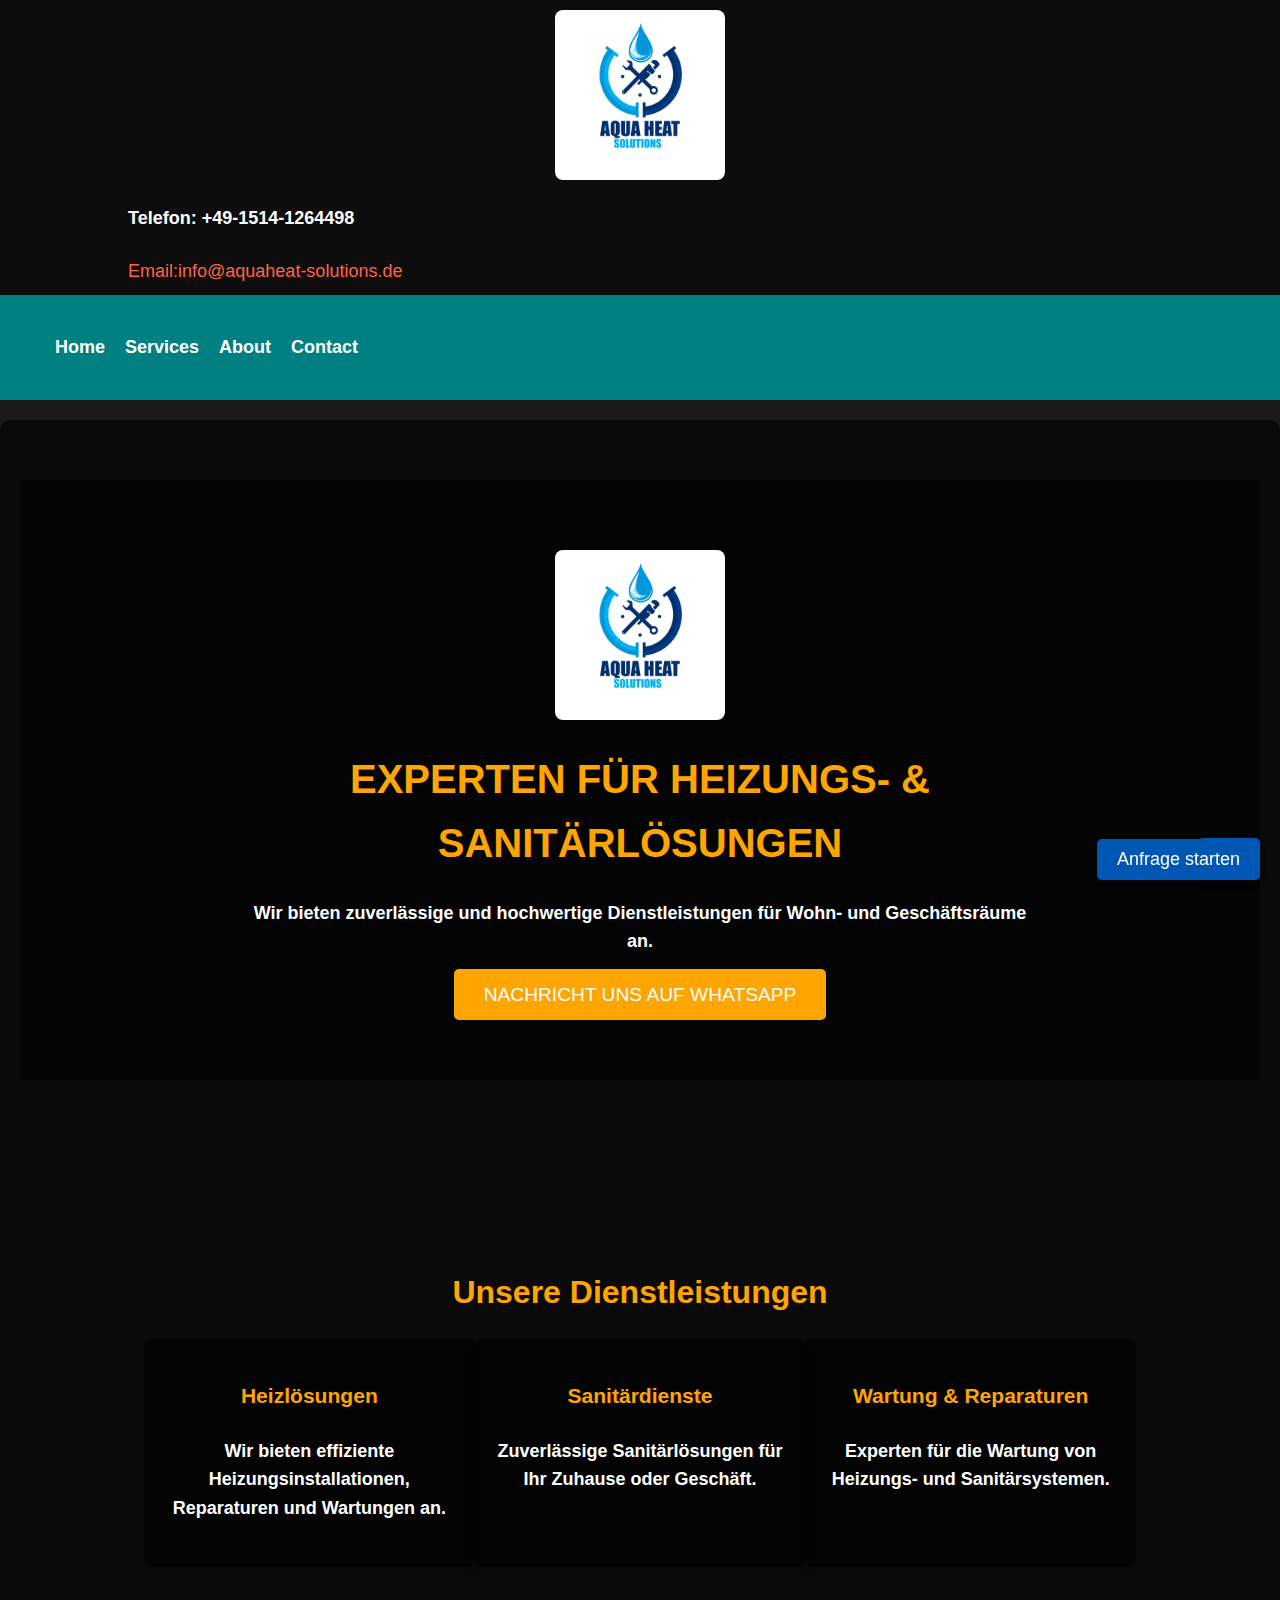
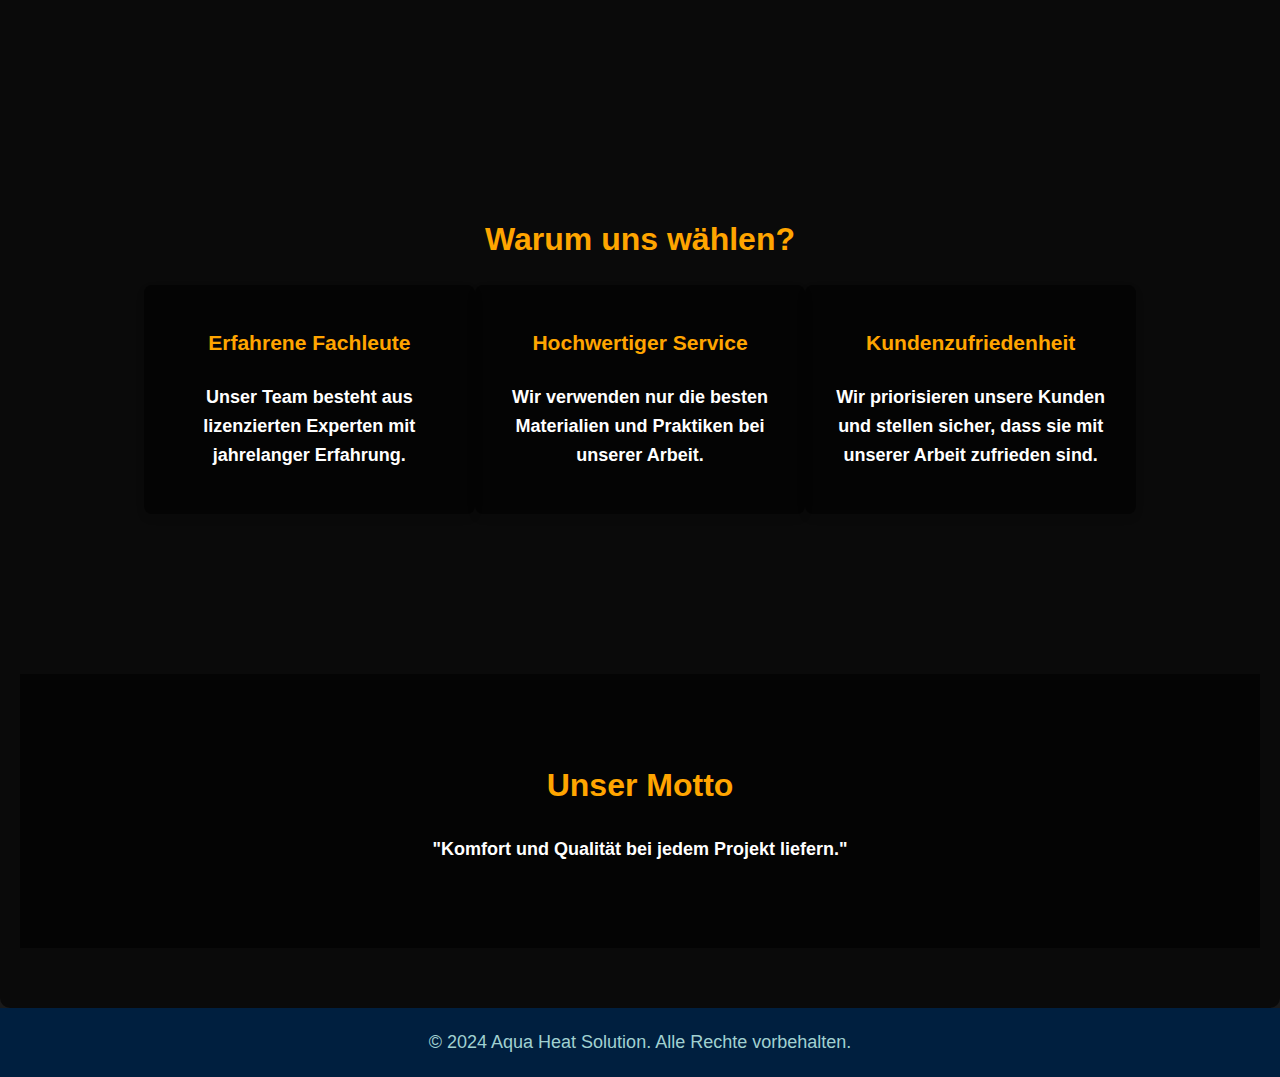
==== commit 7ca8e30e: "new navigation bar" ====
--- a/index.html
+++ b/index.html
@@ -22,15 +22,23 @@
 </header>
   
 
-    <!-- Navigation Bar -->
-    <nav>
-        <ul>
-            <li><a href="index.html">Home</a></li>
-            <li><a href="services.html">Leistungen</a></li>
-            <li><a href="about.html">Über uns</a></li>
-            <li><a href="contact.html">Kontakt</a></li>
-        </ul>
-    </nav>
+<!-- Navigation Bar -->
+<nav class="navbar">
+    <!-- Menu Links -->
+    <ul class="nav-links" id="navLinks">
+        <li><a href="index.html">Home</a></li>
+        <li><a href="services.html">Services</a></li>
+        <li><a href="about.html">About</a></li>
+        <li><a href="contact.html">Contact</a></li>
+    </ul>
+
+    <!-- Hamburger Icon -->
+    <div class="hamburger" id="hamburger" onclick="toggleMenu()">
+        <span></span>
+        <span></span>
+        <span></span>
+    </div>
+</nav>
 
 <section class="home-page">
     <!-- Banner Section -->
@@ -117,18 +125,18 @@
                     <label for="email">Email:</label><br>
                     <input type="email" id="email" name="email" placeholder="Geben Sie Ihre E-Mail ein" required><br><br> <!-- Placeholder added -->
                     
-                    <label>Dienstleistung auswählen:</label>
+                    <label>Dienstleistung auswählen</label>
                     <div class="checkbox-group">
                         <div>
-                            <input type="checkbox" id="heating" name="service[]" value="heating">
+                            <input type="checkbox" id="heating" name="service[]" value="Heizung">
                             <label for="heating">Heizung</label>
                         </div>
                         <div>
-                            <input type="checkbox" id="plumbing" name="service[]" value="plumbing">
+                            <input type="checkbox" id="plumbing" name="service[]" value="Sanitär">
                             <label for="plumbing">Sanitär</label>
                         </div>
                         <div>
-                            <input type="checkbox" id="repair" name="service[]" value="repair">
+                            <input type="checkbox" id="repair" name="service[]" value="Reparatur & Wartung">
                             <label for="repair">Reparatur</label>
                         </div>
                     </div>
--- a/styles.css
+++ b/styles.css
@@ -1,3 +1,5 @@
+
+
 /* Global Background Styling */
 body {
     font-family: Arial, sans-serif;
@@ -37,32 +39,50 @@
     text-align: center; /* Center the navigation items */
 }
 
-/* Navigation Links */
-nav ul {
-    list-style-type: none; /* Remove bullet points */
-    margin: 0;
-    padding: 0;
-}
-
-nav ul li {
-    display: inline-block; /* Horizontal navigation */
-    margin: 0 20px; /* Space between navigation items */
-}
-
-nav ul li a {
-    color: #ffffff; /* White font color to contrast with teal background */
-    text-decoration: none; /* Remove underline */
-    font-weight: bold; /* Make the links bold */
-    font-size: 1.2rem; /* Increase font size for prominence */
-    padding: 10px 20px; /* Add padding inside links for clickable area */
-    transition: color 0.3s, background-color 0.3s; /* Smooth transition effect for hover */
-}
-
-/* Hover effect for navigation links */
-nav ul li a:hover {
-    color: #FFA500; /* Change to bright orange on hover */
-    background-color: rgba(255, 255, 255, 0.1); /* Slight white background on hover */
-    border-radius: 5px; /* Round the corners for hover effect */
+/* Navbar styling */
+.navbar {
+    display: flex;
+    justify-content: space-between;
+    align-items: center;
+    padding: 15px;
+    background-color: #008080;
+    color: white;
+}
+
+/* Navigation links */
+.nav-links {
+    display: flex;
+    list-style: none;
+}
+
+.nav-links li {
+    margin-left: 20px;
+}
+
+.nav-links a {
+    text-decoration: none;
+    color: white;
+    font-size: 18px;
+    transition: color 0.3s ease;
+}
+
+.nav-links a:hover {
+    color: #0056b3;
+}
+
+/* Hamburger Icon */
+.hamburger {
+    display: none;
+    flex-direction: column;
+    cursor: pointer;
+}
+
+.hamburger span {
+    width: 30px;
+    height: 3px;
+    background-color: white;
+    margin: 5px 0;
+    transition: 0.4s;
 }
 
 
@@ -291,10 +311,13 @@
 }
 
 .banner-logo {
-    width: 150px;
-    margin-bottom: 20px;
-    mix-blend-mode: multiply; /* Blend the logo with the background */
-    filter: drop-shadow(2px 2px 4px rgba(0, 0, 0, 0.6));
+    display: block;
+    width: 150px; /* Adjust size as needed */
+    height: auto;
+    margin: 0 auto; /* Center the logo */
+    background-color: white; /* Light background to make it stand out */
+    padding: 10px; /* Add some padding around the logo */
+    border-radius: 8px; /* Optional: Add rounded corners */
 }
 
 .banner h1 {
@@ -792,22 +815,7 @@
     }
 }
 
-/* Media Queries */
-@media (max-width: 768px) {
-    .service-list, .reasons {
-        flex-direction: column;
-    }
-
-    .service-item, .reason-item {
-        width: 80%;
-        margin: 10px auto;
-    }
-    
-   .logo {
-        width: 120px;
-        background-color: transparent; /* Force transparency on mobile */
-    }
-}
+
 
 /* Mobile View Adjustments */
 @media (max-width: 480px) {
@@ -832,25 +840,39 @@
         font-size: 1rem;
     }
     
+   .logo {
+        width: 120px;
+        margin: 0 auto; /* Center the logo */
+    }
    .cta-button {
-        font-size: 14px; /* Reduce font size for mobile */
+        font-size: 12px; /* Reduce font size for mobile */
         padding: 12px 20px; /* Reduce padding to fit text in one line */
     }
     
-   nav ul {
-        flex-direction: row; /* Make sure items are still in a single line */
-        flex-wrap: wrap; /* Allow wrapping if necessary */
-        justify-content: space-around; /* Spread items across the width */
-        padding: 10px; /* Add some padding for better layout */
-    }
-
-    nav ul li {
-        margin: 0 8px; /* Reduce the space between navigation items */
-    }
-
-    nav ul li a {
-        font-size: 12px; /* Make font smaller to fit in one line */
-        padding: 12px 12px; /* Reduce padding to fit text in one line */
+    .nav-links {
+        display: none;
+        position: absolute;
+        top: 60px;
+        right: 0;
+        background-color: rgba(51, 51, 51, 0.7); /* Transparent background */
+        flex-direction: column;
+        width: 100%;
+        text-align: center;
+        padding: 20px 0;
+        backdrop-filter: blur(8px); /* Optional: Adds a blur effect behind the menu */
+    }
+
+    .nav-links li {
+        margin: 20px 0; /* Add space between each link */
+    }
+
+    .hamburger {
+        display: flex; /* Show the hamburger icon on mobile */
+    }
+
+    /* Toggle active class to show the menu */
+    .nav-links.active {
+        display: flex;
     } 
     
      .servicesMain-list {
@@ -864,6 +886,15 @@
         margin-bottom: 20px; /* Add space between the items */
         text-align: center; /* Center text inside the items */
     }
+    
+    .service-list, .reasons {
+        flex-direction: column;
+    }
+
+    .service-item, .reason-item {
+        width: 80%;
+        margin: 10px auto;
+    }
 
     /* Adjust text sizes in Why Choose Us section */
     #why-choose-us h2, #moto h2 {
